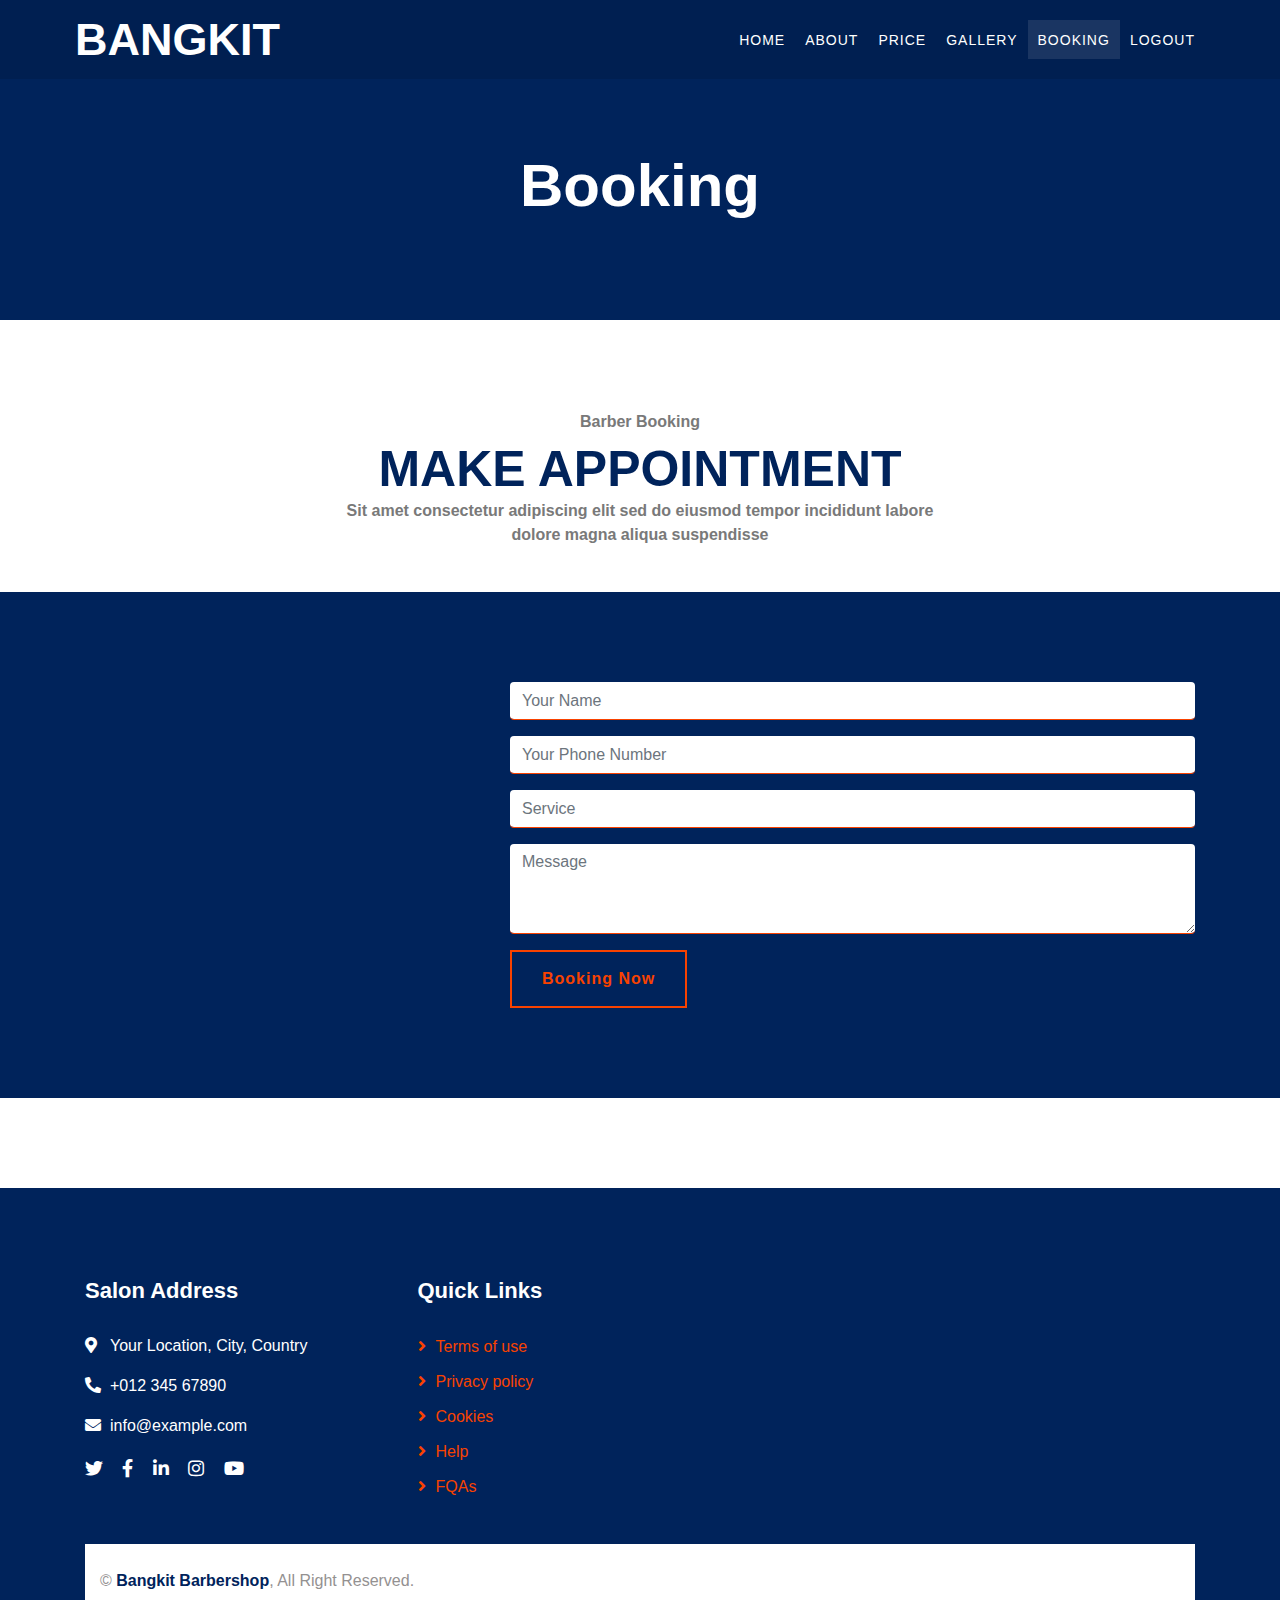
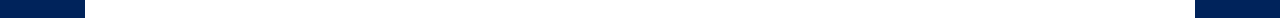
==== booking.html @ 11b48bae "tambah program" ====
<!DOCTYPE html>
<html lang="en">
    <head>
        <meta charset="utf-8">
        <title>Bangkit Barbershop</title>
        <meta content="width=device-width, initial-scale=1.0" name="viewport">
        <meta content="Free Website Template" name="keywords">
        <meta content="Free Website Template" name="description">

        <!-- Favicon -->
        <link href="img/favicon.ico" rel="icon">

        <!-- Google Font -->
        <link href="https://fonts.googleapis.com/css2?family=Open+Sans:wght@300;400;600;700;800&display=swap" rel="stylesheet">

        <!-- CSS Libraries -->
        <link href="https://stackpath.bootstrapcdn.com/bootstrap/4.4.1/css/bootstrap.min.css" rel="stylesheet">
        <link href="https://cdnjs.cloudflare.com/ajax/libs/font-awesome/5.10.0/css/all.min.css" rel="stylesheet">
        <link href="lib/animate/animate.min.css" rel="stylesheet">
        <link href="lib/owlcarousel/assets/owl.carousel.min.css" rel="stylesheet">
        <link href="lib/lightbox/css/lightbox.min.css" rel="stylesheet">

        <!-- Template Stylesheet -->
        <link href="css/style.css" rel="stylesheet">
    </head>

    <body>
        <!-- Nav Bar Start -->
        <div class="navbar navbar-expand-lg bg-dark navbar-dark">
            <div class="container-fluid">
                <a href="index.html" class="navbar-brand"><span>BANGKIT</span></a>
                <button type="button" class="navbar-toggler" data-toggle="collapse" data-target="#navbarCollapse">
                    <span class="navbar-toggler-icon"></span>
                </button>

                <div class="collapse navbar-collapse justify-content-between" id="navbarCollapse">
                    <div class="navbar-nav ml-auto">
                        <a href="index.html" class="nav-item nav-link">Home</a>
                        <a href="about.html" class="nav-item nav-link">About</a>
                        <a href="price.html" class="nav-item nav-link">Price</a>
                        <a href="portfolio.html" class="nav-item nav-link">Gallery</a>
                        <a href="booking.html" class="nav-item nav-link active">Booking</a>
                        <a href="keluar.php" class="nav-item nav-link">Logout</a>
                    </div>
                </div>
            </div>
        </div>
        <!-- Nav Bar End -->


        <!-- Page Header Start -->
        <div class="page-header">
            <div class="container">
                <div class="row">
                    <div class="col-12">
                        <h2>Booking</h2>
                    </div>
                </div>
            </div>
        </div>
        <!-- Page Header End -->


        <!-- Contact Start -->
        <div class="section-header text-center" style="margin-top: 90px;">
            <p>Barber Booking</p>
            <h2>MAKE APPOINTMENT</h2>
            <p>Sit amet consectetur adipiscing elit sed do eiusmod tempor incididunt labore dolore magna aliqua suspendisse</p>
        </div>
        <div class="contact" style="margin-bottom: 90px;">
            <div class="container-fluid">
                <div class="container">
                    <div class="row align-items-center">
                        <div class="col-md-4"></div>
                        <div class="col-md-8">
                            <div class="contact-form">
                                <div id="success"></div>
                                <form name="sentMessage" id="contactForm" novalidate="novalidate">
                                    <div class="control-group">
                                        <input type="text" class="form-control" id="name" placeholder="Your Name" required="required" data-validation-required-message="Please enter your name" />
                                        <p class="help-block text-danger"></p>
                                    </div>
                                    <div class="control-group">
                                        <input type="text" class="form-control" id="number" placeholder="Your Phone Number" required="required" data-validation-required-message="Please enter your phone number" />
                                        <p class="help-block text-danger"></p>
                                    </div>
                                    <div class="control-group">
                                        <input type="text" class="form-control" id="Service" placeholder="Service" required="required" data-validation-required-message="Please enter a Service" />
                                        <p class="help-block text-danger"></p>
                                    </div>
                                    <div class="control-group">
                                        <textarea class="form-control" id="message" placeholder="Message" required="required" data-validation-required-message="Please enter your message"></textarea>
                                        <p class="help-block text-danger"></p>
                                    </div>
                                    <div>
                                        <button class="btn" type="submit" id="sendMessageButton">Booking Now</button>
                                    </div>
                                </form>
                            </div>
                        </div>
                    </div>
                </div>
            </div>
        </div>
        <!-- Contact End -->


        <!-- Footer Start -->
        <div class="footer">
            <div class="container">
                <div class="row">
                    <div class="col-lg-7">
                        <div class="row">
                            <div class="col-md-6">
                                <div class="footer-contact">
                                    <h2>Salon Address</h2>
                                    <p><i class="fa fa-map-marker-alt"></i>Your Location, City, Country</p>
                                    <p><i class="fa fa-phone-alt"></i>+012 345 67890</p>
                                    <p><i class="fa fa-envelope"></i>info@example.com</p>
                                    <div class="footer-social">
                                       <a href="https://freewebsitecode.com/"><i class="fab fa-twitter"></i></a>
                                    <a href="https://facebook.com/freewebsitecode"><i class="fab fa-facebook-f"></i></a>
                                    <a href="https://freewebsitecode.com/"><i class="fab fa-linkedin-in"></i></a>
                                    <a href="https://freewebsitecode.com/"><i class="fab fa-instagram"></i></a>
                                    <a href="https://www.youtube.com/channel/UC9HlQRmKgG3jeVD_fBxj1Pw/videos"><i class="fab fa-youtube"></i></a>
                                    </div>
                                </div>
                            </div>
                            <div class="col-md-6">
                                <div class="footer-link">
                                    <h2>Quick Links</h2>
                                    <a href="">Terms of use</a>
                                    <a href="">Privacy policy</a>
                                    <a href="">Cookies</a>
                                    <a href="">Help</a>
                                    <a href="">FQAs</a>
                                </div>
                            </div>
                        </div>
                    </div>
                 </div>
            </div>
            <div class="container copyright">
                <div class="row">
                    <div class="col-md-6">
                        <p>&copy; <a>Bangkit Barbershop</a>, All Right Reserved.</p>
                    </div>
                </div>
            </div>
        </div>
        <!-- Footer End -->

        <a href="#" class="back-to-top"><i class="fa fa-chevron-up"></i></a>

        <!-- JavaScript Libraries -->
        <script src="https://code.jquery.com/jquery-3.4.1.min.js"></script>
        <script src="https://stackpath.bootstrapcdn.com/bootstrap/4.4.1/js/bootstrap.bundle.min.js"></script>
        <script src="lib/easing/easing.min.js"></script>
        <script src="lib/owlcarousel/owl.carousel.min.js"></script>
        <script src="lib/isotope/isotope.pkgd.min.js"></script>
        <script src="lib/lightbox/js/lightbox.min.js"></script>

        <!-- Contact Javascript File -->
        <script src="mail/jqBootstrapValidation.min.js"></script>
        <script src="mail/contact.js"></script>

        <!-- Template Javascript -->
        <script src="js/main.js"></script>
    </body>
</html>
---- css/style.css ----
/*******************************/
/********* General CSS *********/
/*******************************/
body {
    color: #797979;
    background: #ffffff;
    font-family: 'Plus Jakarta Sans', sans-serif;
}

h1,
h2, 
h3, 
h4,
h5, 
h6 {
    color: #00235B;
}

a {
    color: #454545;
    transition: .3s;
}

a:hover,
a:active,
a:focus {
    color: #f84200;
    outline: none;
    text-decoration: none;
}

.btn:focus,
.form-control:focus {
    box-shadow: none;
}

.container-fluid {
    max-width: 1366px;
}

.back-to-top {
    position: fixed;
    display: none;
    background: #f84200;
    width: 44px;
    height: 44px;
    text-align: center;
    line-height: 1;
    font-size: 22px;
    right: 15px;
    bottom: 15px;
    transition: background 0.5s;
    z-index: 9;
}

.back-to-top:hover {
    background: #00235B;
}

.back-to-top:hover i {
    color: #f84200;
}

.back-to-top i {
    color: #00235B;
    padding-top: 10px;
}


/**********************************/
/********** Top Bar CSS ***********/
/**********************************/
.top-bar {
    position: relative;
    height: 60px;
    background: #00235B;
}

.top-bar .top-bar-left {
    display: flex;
    align-items: center;
    justify-content: flex-start;
}

.top-bar .top-bar-right {
    display: flex;
    align-items: center;
    justify-content: flex-end;
}

.top-bar .text {
    display: flex;
    align-items: center;
    justify-content: center;
    flex-direction: column;
    height: 60px;
    padding: 0 10px;
    text-align: center;
    border-left: 1px solid rgba(255, 255, 255, .15);
}

.top-bar .text:last-child {
    border-right: 1px solid rgba(255, 255, 255, .15);
}

.top-bar .text h2 {
    color: #eeeeee;
    font-weight: 600;
    font-size: 16px;
    letter-spacing: 1px;
    margin: 0;
}

.top-bar .text p {
    color: #eeeeee;
    font-size: 12px;
    font-weight: 400;
    margin: 0;
}

.top-bar .social {
    display: flex;
    height: 60px;
    font-size: 0;
    justify-content: flex-end;
}

.top-bar .social a {
    display: flex;
    align-items: center;
    justify-content: center;
    width: 60px;
    height: 100%;
    font-size: 22px;
    color: #ffffff;
    border-right: 1px solid rgba(255, 255, 255, .15);
}

.top-bar .social a:first-child {
    border-left: 1px solid rgba(255, 255, 255, .15);
}

.top-bar .social a:hover {
    color: #f84200;
    background: #ffffff;
}

@media (min-width: 992px) {
    .top-bar {
        padding: 0 60px;
    }
}


/**********************************/
/*********** Nav Bar CSS **********/
/**********************************/
.navbar {
    position: relative;
    transition: .5s;
    z-index: 999;
}

.navbar.nav-sticky {
    position: fixed;
    top: 0;
    width: 100%;
    box-shadow: 0 2px 5px rgba(0, 0, 0, .3);
}

.navbar .navbar-brand {
    margin: 0;
    color: #ffffff;
    font-size: 45px;
    line-height: 0px;
    font-weight: 600;
}

.navbar .navbar-brand span {
    font-weight: 800;
}

.navbar .navbar-brand img {
    max-width: 100%;
    max-height: 40px;
}

.navbar-dark .navbar-nav .nav-link,
.navbar-dark .navbar-nav .nav-link:focus,
.navbar-dark .navbar-nav .nav-link:hover,
.navbar-dark .navbar-nav .nav-link.active {
    padding: 10px 10px 8px 10px;
    color: #ffffff;
}

.navbar-dark .navbar-nav .nav-link:hover,
.navbar-dark .navbar-nav .nav-link.active {
    background: rgba(256, 256, 256, .1);
    transition: none;
}

.navbar .dropdown-menu {
    margin-top: 0;
    border: 0;
    border-radius: 0;
    background: #f8f9fa;
}

@media (min-width: 992px) {
    .navbar {
        position: absolute;
        width: 100%;
        top: 0px;
        padding: 20px 60px;
        background: rgba(0, 0, 0, .1) !important;
        z-index: 9;
    }
    
    .navbar.nav-sticky {
        padding: 10px 60px;
        background: #00235B !important;
    }
    
    .navbar a.nav-link {
        padding: 8px 15px;
        font-size: 14px;
        letter-spacing: 1px;
        text-transform: uppercase;
    }
}

@media (max-width: 991.98px) {   
    .navbar {
        padding: 15px;
        background: #00235B !important;
    }
    
    .navbar a.nav-link {
        padding: 5px;
    }
    
    .navbar .dropdown-menu {
        box-shadow: none;
    }
}


/*******************************/
/********** Hero CSS ***********/
/*******************************/
.hero {
    position: relative;
    width: 100%;
    margin-bottom: 45px;
    height: calc(100vh - 60px);
    background: #00235B;
    overflow: hidden;
}

.hero .container-fluid {
    padding: 0;
}

.hero .hero-image {
    position: relative;
    text-align: right;
}

.hero .hero-image img {
    max-width: 88%;
    max-height: 80%;
}

.hero .hero-text {
    position: relative;
    padding-left: 75px;
    height: calc(100vh - 60px);
    display: flex;
    align-items: flex-start;
    justify-content: center;
    flex-direction: column;
}

.hero .hero-text h1 {
    color: #ffffff;
    font-size: 45px;
    font-weight: 700;
    margin-bottom: 20px;
}

.hero .hero-text p {
    color: #ffffff;
    font-size: 18px;
    margin-bottom: 25px;
}

.hero .hero-text .btn {
    padding: 15px 30px;
    font-size: 16px;
    font-weight: 600;
    letter-spacing: 1px;
    color: #f84200;
    background: none;
    border: 2px solid #f84200;
    border-radius: 0;
    transition: .3s;
}

.hero .hero-text .btn:hover {
    color: #00235B;
    background: #f84200;
}

.hero .btn-play {
    position: absolute;
    z-index: 1;
    top: 80%;
    left: 50%;
    transform: translateX(-50%) translateY(-50%);
    box-sizing: content-box;
    display: block;
    width: 32px;
    height: 44px;
    border-radius: 50%;
    border: none;
    outline: none;
    padding: 18px 20px 18px 28px;
}

.hero .btn-play:before {
    content: "";
    position: absolute;
    z-index: 0;
    left: 50%;
    top: 50%;
    transform: translateX(-50%) translateY(-50%);
    display: block;
    width: 80px;
    height: 80px;
    background: #00235B;
    border-radius: 50%;
    animation: pulse-border 1500ms ease-out infinite;
}

.hero .btn-play:after {
    content: "";
    position: absolute;
    z-index: 1;
    left: 50%;
    top: 50%;
    transform: translateX(-50%) translateY(-50%);
    display: block;
    width: 80px;
    height: 80px;
    background: #00235B;
    border-radius: 50%;
    transition: all 200ms;
}

.hero .btn-play:hover:after {
    background-color: darken(#00235B, 10%);
}

.hero .btn-play img {
    position: relative;
    z-index: 3;
    max-width: 100%;
    width: auto;
    height: auto;
}

.hero .btn-play span {
    display: block;
    position: relative;
    z-index: 3;
    width: 0;
    height: 0;
    border-left: 32px solid #ffffff;
    border-top: 22px solid transparent;
    border-bottom: 22px solid transparent;
}

@keyframes pulse-border {
  0% {
    transform: translateX(-50%) translateY(-50%) translateZ(0) scale(1);
    opacity: 1;
  }
  100% {
    transform: translateX(-50%) translateY(-50%) translateZ(0) scale(1.5);
    opacity: 0;
  }
}

#videoModal .modal-dialog {
    position: relative;
    max-width: 800px;
    margin: 60px auto;
}

#videoModal .modal-body {
    position: relative;
    padding: 0px;
}

#videoModal .close {
    position: absolute;
    right: 0px;
    top: -12px;
    z-index: 999;
    font-size: 50px;
    font-weight: normal;
    color: #ffffff;
    opacity: 1;
}

@media (max-width: 991.98px) {
    .hero .hero-text {
        padding-left: 15px;
    }
    
    .hero .hero-text h1 {
        font-size: 35px;
    }
    
    .hero .hero-text p {
        font-size: 16px;
    }
    
    .hero .hero-text .btn {
        padding: 12px 30px;
        font-size: 15px;
        letter-spacing: 0;
    }
}

@media (max-width: 767.98px) {
    .hero .hero-text h1 {
        font-size: 30px;
        font-weight: 600;
    }
    
    .hero .hero-text p {
        font-size: 14px;
    }
    
    .hero .hero-text .btn {
        padding: 10px 25px;
        font-size: 15px;
        font-weight: 400;
        letter-spacing: 0;
    }
}

@media (max-width: 575.98px) {
    .hero .hero-text h1 {
        font-size: 25px;
        font-weight: 600;
    }
    
    .hero .hero-text p {
        font-size: 14px;
    }
    
    .hero .hero-text .btn {
        padding: 8px 20px;
        font-size: 14px;
        font-weight: 400;
        letter-spacing: 0;
    }
}


/*******************************/
/******* Page Header CSS *******/
/*******************************/
.page-header {
    position: relative;
    margin-bottom: 45px;
    padding: 150px 0 90px 0;
    text-align: center;
    background: #00235B;
}

.page-header h2 {
    position: relative;
    color: #ffffff;
    font-size: 60px;
    font-weight: 700;
}

.page-header a {
    position: relative;
    padding: 0 12px;
    font-size: 22px;
    color: #00235B;
}

.page-header a:hover {
    color: #ffffff;
}

.page-header a::after {
    position: absolute;
    content: "/";
    width: 8px;
    height: 8px;
    top: -2px;
    right: -7px;
    text-align: center;
    color: #00235B;
}

.page-header a:last-child::after {
    display: none;
}

@media (max-width: 767.98px) {
    .page-header h2 {
        font-size: 35px;
    }
    
    .page-header a {
        font-size: 18px;
    }
}


/*******************************/
/******* Section Header ********/
/*******************************/
.section-header {
    position: relative;
    max-width: 600px;
    margin: 0 auto;
    margin-bottom: 45px;
}

.section-header p {
    margin-bottom: 5px;
    position: relative;
    font-size: 16px;
    font-weight: 600;
}

.section-header h2 {
    margin: 0;
    position: relative;
    font-size: 50px;
    font-weight: 700;
}

@media (max-width: 767.98px) {
    .section-header h2 {
        font-size: 30px;
    }
}


/*******************************/
/********** About CSS **********/
/*******************************/
.about {
    position: relative;
    width: 100%;
    padding: 45px 0;
}

.about .section-header {
    margin-bottom: 30px;
    margin-left: 0;
}

.about .about-img {
    position: relative;
    height: 100%;
    margin: 60px 0 0 60px;
}

.about .about-img img {
    position: relative;
    width: 100%;
    height: 100%;
    object-fit: cover;
    z-index: 1;
}

/* .about .about-img::before {
    position: absolute;
    content: "";
    top: -60px;
    right: 60px;
    bottom: 60px;
    left: -60px;
    background: #00235B;
    z-index: 0;
} */

/* .about .about-img::after {
    position: absolute;
    content: "";
    top: -30px;
    right: 30px;
    bottom: 30px;
    left: -30px;
    background: transparent;
    border: 1px solid #ffffff;
    z-index: 2;
} */

.about .about-text p {
    font-size: 16px;
}

.about .about-text a.btn {
    position: relative;
    margin-top: 15px;
    padding: 12px 25px;
    font-size: 16px;
    font-weight: 600;
    letter-spacing: 1px;
    color: #00235B;
    border: 2px solid #00235B;
    border-radius: 0;
    background: none;
    transition: .3s;
}

.about .about-text a.btn:hover {
    color: #f84200;
    background: #00235B;
}

@media (max-width: 767.98px) {
    .about .about-img {
        margin-bottom: 30px;
        height: auto;
    }
}


/*******************************/
/********* Service CSS *********/
/*******************************/
.service {
    position: relative;
    width: 100%;
    padding: 45px 0 15px 0;
}

.service .service-item {
    position: relative;
    width: 100%;
    text-align: center;
    margin-bottom: 30px;
    background: rgba(29, 36, 52, .04);
}

.service .service-img {
    position: relative;
    width: 100%;
}

.service .service-img img {
    position: relative;
    width: 100%;
    height: 100%;
    object-fit: cover;
}

/* .service .service-img::after {
    position: absolute;
    content: "";
    top: 15px;
    right: 15px;
    bottom: 15px;
    left: 15px;
    background: transparent;
    border: 1px solid #ffffff;
    z-index: 1;
} */

.service .service-item h3 {
    margin: 0;
    padding: 25px 15px 15px 15px;
    font-size: 25px;
    font-weight: 700;
}

.service .service-item p {
    margin: 0;
    padding: 0 25px 25px 25px;
    font-size: 16px;
}

.service .service-item a.btn {
    position: relative;
    margin-bottom: 30px;
    padding: 10px 20px;
    font-size: 14px;
    font-weight: 600;
    color: #00235B;
    border: 2px solid #00235B;
    border-radius: 0;
    background: none;
    transition: .3s;
}

.service .service-item:hover a.btn {
    color: #f84200;
    background: #00235B;
    border-color: #00235B;
}


/*******************************/
/********* Pricing CSS *********/
/*******************************/
.price {
    position: relative;
    width: 100%;
    padding: 45px 0 15px 0;
}

.price .price-item {
    position: relative;
    width: 100%;
    display: flex;
    align-items: center;
    justify-content: flex-start;
    flex-direction: row;
    margin-bottom: 30px;
    background: rgba(29, 36, 52, .04);
    transition: .3s;
}

.price .price-item:hover {
    background: #f84200;
}

.price .price-img {
    position: relative;
    width: 100px;
}

.price .price-img img {
    width: 100%;
}

.price .price-img::after {
    position: absolute;
    content: "";
    top: 10px;
    right: 10px;
    bottom: 10px;
    left: 10px;
    background: transparent;
    border: 1px solid #ffffff;
    z-index: 1;
}

.price .price-text {
    position: relative;
    padding: 0 15px;
    width: calc(100% - 100px);
    overflow: hidden;
}

.price .price-text h2 {
    position: relative;
    margin-bottom: 8px;
    font-size: 16px;
    font-weight: 600;
    white-space: nowrap;
}

.price .price-text h3 {
    position: relative;
    margin: 0;
    font-size: 16px;
    font-weight: 400;
    color: #333333;
}


/*******************************/
/*********** Team CSS **********/
/*******************************/
.team {
    position: relative;
    width: 100%;
    padding: 45px 0 15px 0;
}

.team .team-item {
    margin-bottom: 30px;
}

.team .team-img {
    position: relative;
}

/* .team .team-img::after {
    position: absolute;
    content: "";
    top: 15px;
    right: 15px;
    bottom: 15px;
    left: 15px;
    background: transparent;
    border: 1px solid #F6F6F7;
    transition: .3s;
    z-index: 1;
} */

.team .team-img img {
    width: 100%;
}

.team .team-text {
    position: relative;
    margin: -60px 15px 0 15px;
    padding: 30px 15px;
    text-align: center;
    background: #F6F6F7;
    transition: .3s;
    z-index: 2;
}

.team .team-text h2 {
    font-size: 16px;
    font-weight: 600;
}

.team .team-text p {
    margin: 0;
    color: #333333;
}

.team .team-item:hover .team-text {
    background: #f84200;
}

.team .team-item:hover .team-img::after {
    border-color: #f84200;
}


/*******************************/
/******* Testimonial CSS *******/
/*******************************/
.testimonial {
    position: relative;
    margin: 45px 0;
    padding: 120px 0;
    background: linear-gradient(rgba(29, 36, 52, 1), rgba(29, 36, 52, .5), rgba(29, 36, 52, 1)), url(../img/testimonial-bg.jpg);
    background-position: center;
    background-repeat: no-repeat;
    background-size: cover;
}

.testimonial .container {
    max-width: 700px;
}

.testimonial .testimonials-carousel {
    position: relative;
    width: 100%;
}

.testimonial .testimonial-item {
    position: relative;
    width: 100%;
    display: flex;
    align-items: flex-start;
    justify-content: center;
    flex-direction: column;
    overflow: hidden;
}

.testimonial .testimonial-item img {
    width: 60px;
    border-radius: 60px;
    margin-bottom: 25px;
}

.testimonial .testimonial-item p {
    color: #ffffff;
    font-size: 16px;
    margin-bottom: 20px;
}

.testimonial .testimonial-item h2 {
    color: #f84200;
    font-size: 18px;
    font-weight: 700;
    margin-bottom: 5px;
}

.testimonial .testimonial-item h3 {
    color: #999999;
    font-size: 16px;
    font-weight: 300;
    margin: 0;
}

.testimonial .owl-nav {
    width: 135px;
    margin-top: 45px;
    display: flex;
}

.testimonial .owl-nav .owl-prev,
.testimonial .owl-nav .owl-next {
    width: 60px;
    height: 60px;
    display: flex;
    align-items: center;
    justify-content: center;
    color: #f84200;
    background: #00235B;
    font-size: 22px;
    transition: .3s;
}

.testimonial .owl-nav .owl-next {
    margin-left: 15px;
}

.testimonial .owl-nav .owl-prev:hover,
.testimonial .owl-nav .owl-next:hover {
    color: #00235B;
    background: #f84200;
}


/*******************************/
/*********** Blog CSS **********/
/*******************************/
.blog {
    position: relative;
    width: 100%;
    padding: 45px 0;
}

.blog .blog-carousel {
    position: relative;
    width: calc(100% + 30px);
    left: -15px;
    right: -15px;
}

.blog .blog-item {
    position: relative;
    margin: 0 15px;
    background: rgba(29, 36, 52, .04);
    overflow: hidden;
}

.blog .blog-page .blog-item {
    margin: 0 0 30px 0;
}

.blog .blog-img {
    position: relative;
    width: 100%;
}

.blog .blog-img::after {
    position: absolute;
    content: "";
    top: 15px;
    right: 15px;
    bottom: 15px;
    left: 15px;
    background: transparent;
    border: 1px solid #ffffff;
    z-index: 1;
}

.blog .blog-img img {
    width: 100%;
}

.blog .blog-meta {
    position: relative;
    padding: 20px 30px 12px 30px;
}

.blog .blog-meta * {
    display: inline-block;
    margin: 0;
    padding: 0;
    font-size: 14px;
    font-weight: 300;
    color: #797979;
}

.blog .blog-meta i {
    margin: 0 2px 0 10px;
}

.blog .blog-meta i:first-child {
    margin-left: 0;
}

.blog .blog-text {
    position: relative;
    padding: 0 30px 30px 30px;
}

.blog .blog-text h2 {
    font-size: 18px;
    font-weight: 600;
}

.blog .blog-text p {
    margin-bottom: 10px;
}

.blog .blog-item a.btn {
    padding: 0;
    font-size: 14px;
    font-weight: 700;
    text-transform: uppercase;
    color: #00235B;
    transition: .3s;
}

.blog .blog-item a.btn i {
    margin-left: 5px;
}

.blog .blog-item a.btn:hover {
    color: #f84200;
}

.blog .owl-nav {
    width: 150px;
    margin: 32px auto 0 auto;
    display: flex;
}

.blog .owl-nav .owl-prev,
.blog .owl-nav .owl-next {
    margin-left: 15px;
    width: 60px;
    height: 60px;
    display: flex;
    align-items: center;
    justify-content: center;
    color: #f84200;
    background: #00235B;
    font-size: 22px;
    transition: .3s;
}

.blog .owl-nav .owl-prev:hover,
.blog .owl-nav .owl-next:hover {
    color: #00235B;
    background: #f84200;
}

.blog .pagination .page-link {
    color: #00235B;
    border-radius: 0;
    border-color: #00235B;
}

.blog .pagination .page-link:hover,
.blog .pagination .page-item.active .page-link {
    color: #f84200;
    background: #00235B;
}

.blog .pagination .disabled .page-link {
    color: #999999;
}


/*******************************/
/******** Portfolio CSS ********/
/*******************************/
.portfolio {
    position: relative;
    padding: 45px 0 15px 0;
    background: #ffffff;
}

.portfolio #portfolio-flters {
    padding: 0;
    margin: -15px 0 25px 0;
    list-style: none;
    font-size: 0;
    text-align: center;
}

.portfolio #portfolio-flters li {
    cursor: pointer;
    display: inline-block;
    margin: 5px;
    padding: 8px 15px;
    color: #00235B;
    font-size: 14px;
    font-weight: 600;
    border-radius: 0;
    background: none;
    border: 2px solid #00235B;
    transition: .3s;
}

.portfolio #portfolio-flters li:hover,
.portfolio #portfolio-flters li.filter-active {
    background: #00235B;
    color: #f84200;
}

.portfolio .portfolio-item {
    position: relative;
    margin-bottom: 30px;
    overflow: hidden;
    transition: .3s;
}

.portfolio .portfolio-item:hover {
    margin-top: -10px;
}

.portfolio .portfolio-wrap {
    position: relative;
    width: 100%;
}
/* 
.portfolio .portfolio-wrap a::after {
    position: absolute;
    content: "";
    top: 30px;
    right: 30px;
    bottom: 30px;
    left: 30px;
    background: transparent;
    border: 1px solid #F6F6F7;
    transition: .3s;
    z-index: 1;
} */

/* .portfolio .portfolio-wrap:hover a::after {
    border-color: #f84200;
} */

.portfolio img {
    position: relative;
    width: 100%; 
    height: 100%; 
    object-fit: cover;
    border-radius: 16px;
}


/*******************************/
/********* Contact CSS *********/
/*******************************/
.contact {
    position: relative;
    width: 100%;
    margin: 45px 0;
    background: #00235B;
}

.contact .container-fluid {
    background: url(../img/barber.jpg) left center no-repeat;
    background-size: contain;
}

.contact .contact-form {
    position: relative;
    padding: 90px 0 90px 45px;
    background: #00235B;
}

.contact .contact-form input {
    border: none;
    border-bottom: 1px solid #f84200;
}

.contact .contact-form textarea {
    height: 90px;
    border: none;
    border-bottom: 1px solid #f84200;;
}

.contact .contact-form .btn {
    padding: 15px 30px;
    font-size: 16px;
    font-weight: 600;
    letter-spacing: 1px;
    color: #f84200;
    background: none;
    border: 2px solid #f84200;
    border-radius: 0;
    transition: .3s;
}

.contact .contact-form .btn:hover {
    color: #00235B;
    background: #f84200;
}

.contact .help-block ul {
    margin: 0;
    padding: 0;
    list-style-type: none;
}

@media (max-width: 767.98px) {
    .contact .container-fluid {
        background: none;
    }
    
    .contact .contact-form {
        padding: 90px 0;
    }
}


/*******************************/
/******* Single Page CSS *******/
/*******************************/
.single {
    position: relative;
    width: 100%;
    padding: 45px 0 65px 0;
}

.single img {
    width: 100%;
    margin: 0 0 25px 0;
}

.single .table,
.single .list-group {
    margin-bottom: 30px;
}

.single .ul-group {
    padding: 0;
    list-style: none;
}

.single .ul-group li {
    margin-left: 2px;
}

.single .ul-group li::before {
    position: relative;
    content: "\f0da";
    font-family: "Font Awesome 5 Free";
    font-weight: 900;
    margin-right: 10px;
}

.single .ol-group {
    padding-left: 18px;
}



/*******************************/
/********* Footer CSS **********/
/*******************************/
.footer {
    position: relative;
    margin-top: 45px;
    padding-top: 90px;
    background: #00235B;
}

.footer .footer-contact,
.footer .footer-link,
.footer .footer-newsletter {
    position: relative;
    margin-bottom: 45px;
    color: #ffff;
}

.footer .footer-contact h2,
.footer .footer-link h2,
.footer .footer-newsletter h2{
    position: relative;
    margin-bottom: 30px;
    font-size: 22px;
    font-weight: 700;
    color: #ffff;
}

.footer .footer-link a {
    display: block;
    margin-bottom: 10px;
    color: #f84200;
    transition: .3s;
}

.footer .footer-link a::before {
    position: relative;
    content: "\f105";
    font-family: "Font Awesome 5 Free";
    font-weight: 900;
    margin-right: 10px;
}

.footer .footer-link a:hover {
    color: #ffff;
    letter-spacing: 1px;
}

.footer .footer-contact p i {
    width: 25px;
}

.footer .footer-social {
    position: relative;
    margin-top: 20px;
}

.footer .footer-social a {
    display: inline-block;
}

.footer .footer-social a i {
    margin-right: 15px;
    font-size: 18px;
    color: #ffff;
}

.footer .footer-social a:last-child i {
    margin: 0;
}

.footer .footer-social a:hover i {
    color: #f84200;
}

.footer .footer-newsletter .form {
    position: relative;
    width: 100%;
}

.footer .footer-newsletter input {
    height: 60px;
    border: 2px solid #00235B;
    border-radius: 0;
}

.footer .footer-newsletter .btn {
    position: absolute;
    top: 8px;
    right: 8px;
    height: 44px;
    padding: 8px 20px;
    font-size: 14px;
    font-weight: 600;
    color: #00235B;
    background: none;
    border-radius: 0;
    border: 2px solid #00235B;
    transition: .3s;
}

.footer .footer-newsletter .btn:hover {
    color: #ffff;
    background: #00235B;
}

.footer .copyright {
    padding: 0 30px;
}

.footer .copyright .row {
    background: #ffffff;
    padding-top: 25px;
    padding-bottom: 25px;
}

.footer .copyright p {
    margin: 0;
    color: #949191;
}

.footer .copyright .col-md-6:last-child p {
    text-align: left;
}

.footer .copyright p a {
    color: #00235B;
    font-weight: 700;
}

.footer .copyright p a:hover {
    color: #f84200;
}

@media (max-width: 767.98px) {
    .footer .copyright p,
    .footer .copyright .col-md-6:last-child p {
        margin: 5px 0;
        text-align: center;
    }
}
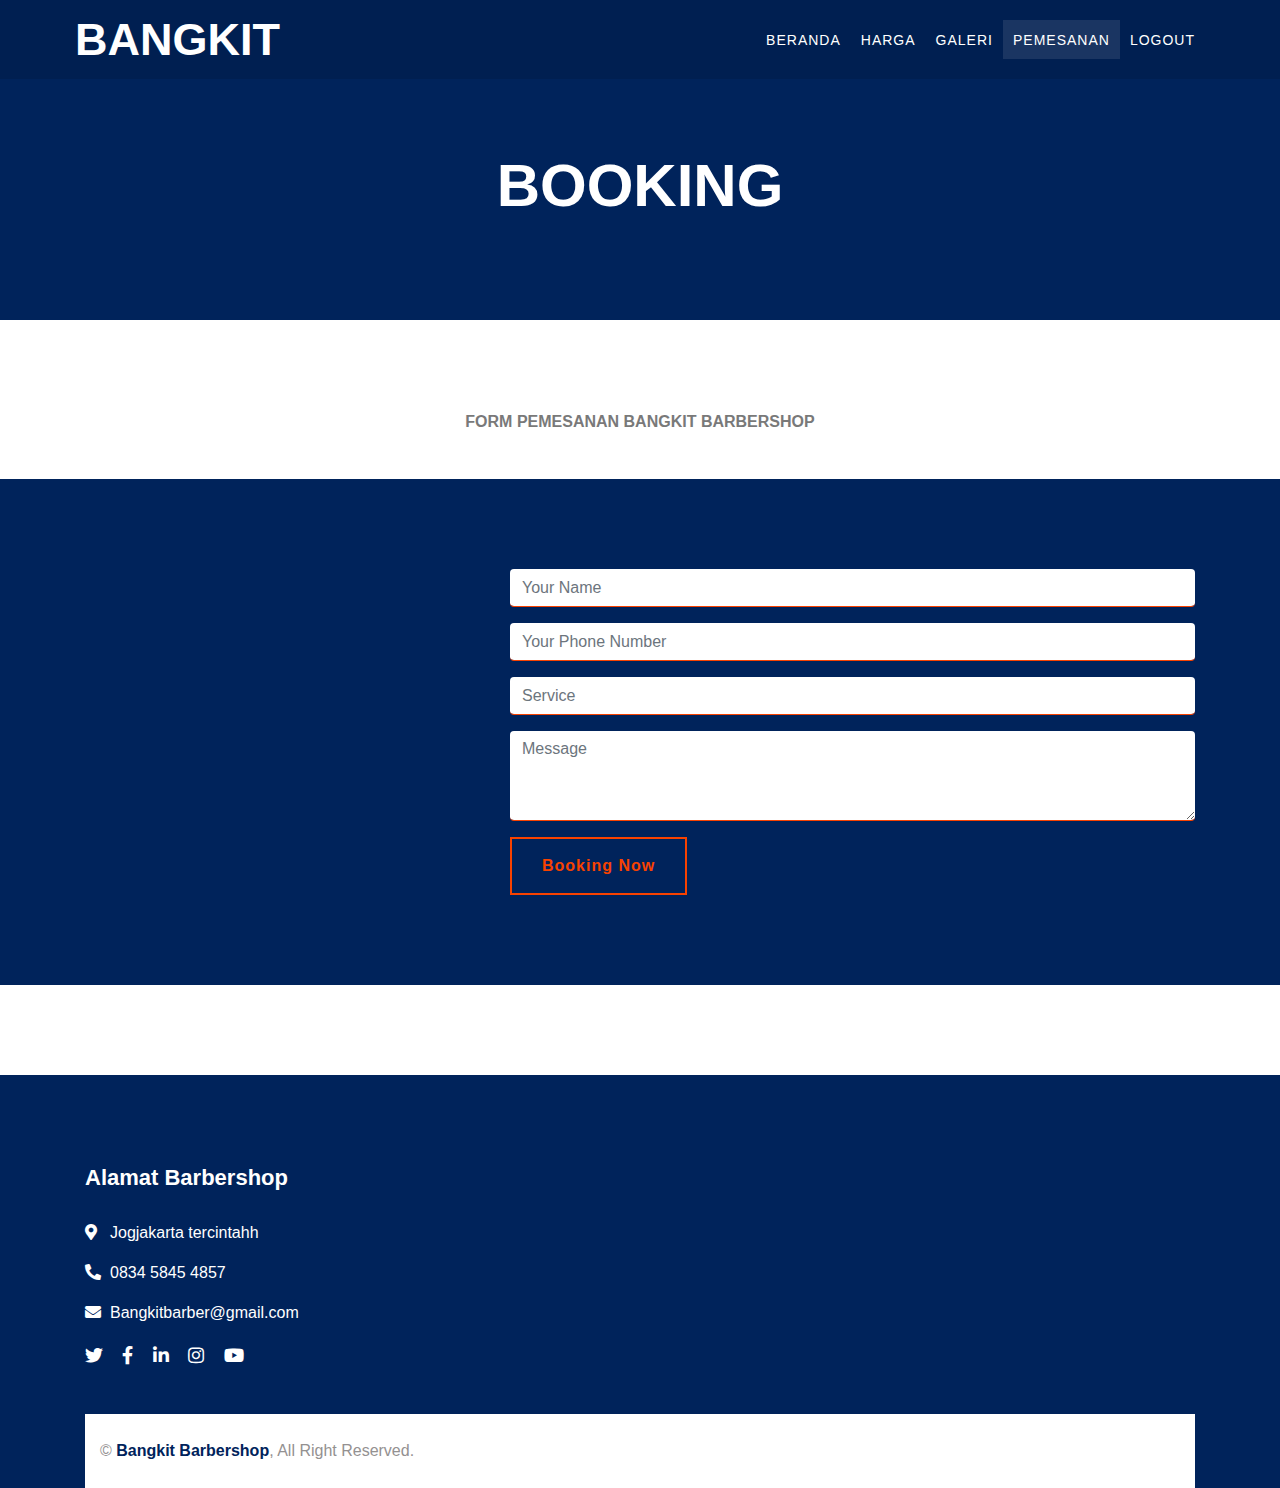
==== commit bb4bcbc0: "adminn" ====
--- a/booking.html
+++ b/booking.html
@@ -1,170 +1,152 @@
 <!DOCTYPE html>
 <html lang="en">
-    <head>
-        <meta charset="utf-8">
-        <title>Bangkit Barbershop</title>
-        <meta content="width=device-width, initial-scale=1.0" name="viewport">
-        <meta content="Free Website Template" name="keywords">
-        <meta content="Free Website Template" name="description">
 
-        <!-- Favicon -->
-        <link href="img/favicon.ico" rel="icon">
+<head>
+    <meta charset="utf-8">
+    <title>Bangkit Barbershop</title>
+    <meta content="width=device-width, initial-scale=1.0" name="viewport">
+    <meta content="Free Website Template" name="keywords">
+    <meta content="Free Website Template" name="description">
+    <link href="img/favicon.ico" rel="icon">
+    <link href="https://fonts.googleapis.com/css2?family=Open+Sans:wght@300;400;600;700;800&display=swap" rel="stylesheet">
+    <link href="https://stackpath.bootstrapcdn.com/bootstrap/4.4.1/css/bootstrap.min.css" rel="stylesheet">
+    <link href="https://cdnjs.cloudflare.com/ajax/libs/font-awesome/5.10.0/css/all.min.css" rel="stylesheet">
+    <link href="lib/animate/animate.min.css" rel="stylesheet">
+    <link href="lib/owlcarousel/assets/owl.carousel.min.css" rel="stylesheet">
+    <link href="lib/lightbox/css/lightbox.min.css" rel="stylesheet">
+    <link href="css/style.css" rel="stylesheet">
+</head>
 
-        <!-- Google Font -->
-        <link href="https://fonts.googleapis.com/css2?family=Open+Sans:wght@300;400;600;700;800&display=swap" rel="stylesheet">
+<body>
+    <!-- Nav Bar Start -->
+    <div class="navbar navbar-expand-lg bg-dark navbar-dark">
+        <div class="container-fluid">
+            <a href="index.php" class="navbar-brand"><span>BANGKIT</span></a>
+            <button type="button" class="navbar-toggler" data-toggle="collapse" data-target="#navbarCollapse">
+                <span class="navbar-toggler-icon"></span>
+            </button>
 
-        <!-- CSS Libraries -->
-        <link href="https://stackpath.bootstrapcdn.com/bootstrap/4.4.1/css/bootstrap.min.css" rel="stylesheet">
-        <link href="https://cdnjs.cloudflare.com/ajax/libs/font-awesome/5.10.0/css/all.min.css" rel="stylesheet">
-        <link href="lib/animate/animate.min.css" rel="stylesheet">
-        <link href="lib/owlcarousel/assets/owl.carousel.min.css" rel="stylesheet">
-        <link href="lib/lightbox/css/lightbox.min.css" rel="stylesheet">
+            <div class="collapse navbar-collapse justify-content-between" id="navbarCollapse">
+                <div class="navbar-nav ml-auto">
+                    <a href="index.html" class="nav-item nav-link">Beranda</a>
+                    <a href="price.html" class="nav-item nav-link">Harga</a>
+                    <a href="portfolio.html" class="nav-item nav-link">Galeri</a>
+                    <a href="booking.html" class="nav-item nav-link active">Pemesanan</a>
+                    <a href="logout.php" class="nav-item nav-link">Logout</a>
+                </div>
+            </div>
+        </div>
+    </div>
+    <!-- Nav Bar End -->
 
-        <!-- Template Stylesheet -->
-        <link href="css/style.css" rel="stylesheet">
-    </head>
 
-    <body>
-        <!-- Nav Bar Start -->
-        <div class="navbar navbar-expand-lg bg-dark navbar-dark">
-            <div class="container-fluid">
-                <a href="index.html" class="navbar-brand"><span>BANGKIT</span></a>
-                <button type="button" class="navbar-toggler" data-toggle="collapse" data-target="#navbarCollapse">
-                    <span class="navbar-toggler-icon"></span>
-                </button>
+    <!-- Page Header Start -->
+    <div class="page-header">
+        <div class="container">
+            <div class="row">
+                <div class="col-12">
+                    <h2>BOOKING</h2>
+                </div>
+            </div>
+        </div>
+    </div>
+    <!-- Page Header End -->
 
-                <div class="collapse navbar-collapse justify-content-between" id="navbarCollapse">
-                    <div class="navbar-nav ml-auto">
-                        <a href="index.html" class="nav-item nav-link">Home</a>
-                        <a href="about.html" class="nav-item nav-link">About</a>
-                        <a href="price.html" class="nav-item nav-link">Price</a>
-                        <a href="portfolio.html" class="nav-item nav-link">Gallery</a>
-                        <a href="booking.html" class="nav-item nav-link active">Booking</a>
-                        <a href="keluar.php" class="nav-item nav-link">Logout</a>
+
+
+    <!-- Contact Start -->
+    <div class="section-header text-center" style="margin-top: 90px;">
+        <p>FORM PEMESANAN BANGKIT BARBERSHOP</p>
+    </div>
+    <div class="contact" style="margin-bottom: 90px;">
+        <div class="container-fluid">
+            <div class="container">
+                <div class="row align-items-center">
+                    <div class="col-md-4"></div>
+                    <div class="col-md-8">
+                        <div class="contact-form">
+                            <div id="success"></div>
+                            <form name="sentMessage" id="contactForm" novalidate="novalidate">
+                                <div class="control-group">
+                                    <input type="text" class="form-control" id="name" placeholder="Your Name" required="required" data-validation-required-message="Please enter your name" />
+                                    <p class="help-block text-danger"></p>
+                                </div>
+                                <div class="control-group">
+                                    <input type="text" class="form-control" id="number" placeholder="Your Phone Number" required="required" data-validation-required-message="Please enter your phone number" />
+                                    <p class="help-block text-danger"></p>
+                                </div>
+                                <div class="control-group">
+                                    <input type="text" class="form-control" id="Service" placeholder="Service" required="required" data-validation-required-message="Please enter a Service" />
+                                    <p class="help-block text-danger"></p>
+                                </div>
+                                <div class="control-group">
+                                    <textarea class="form-control" id="message" placeholder="Message" required="required" data-validation-required-message="Please enter your message"></textarea>
+                                    <p class="help-block text-danger"></p>
+                                </div>
+                                <div>
+                                    <button class="btn" type="submit" id="sendMessageButton">Booking Now</button>
+                                </div>
+                            </form>
+                        </div>
                     </div>
                 </div>
             </div>
         </div>
-        <!-- Nav Bar End -->
+    </div>
+    <!-- Contact End -->
 
 
-        <!-- Page Header Start -->
-        <div class="page-header">
-            <div class="container">
-                <div class="row">
-                    <div class="col-12">
-                        <h2>Booking</h2>
-                    </div>
-                </div>
-            </div>
-        </div>
-        <!-- Page Header End -->
-
-
-        <!-- Contact Start -->
-        <div class="section-header text-center" style="margin-top: 90px;">
-            <p>Barber Booking</p>
-            <h2>MAKE APPOINTMENT</h2>
-            <p>Sit amet consectetur adipiscing elit sed do eiusmod tempor incididunt labore dolore magna aliqua suspendisse</p>
-        </div>
-        <div class="contact" style="margin-bottom: 90px;">
-            <div class="container-fluid">
-                <div class="container">
-                    <div class="row align-items-center">
-                        <div class="col-md-4"></div>
-                        <div class="col-md-8">
-                            <div class="contact-form">
-                                <div id="success"></div>
-                                <form name="sentMessage" id="contactForm" novalidate="novalidate">
-                                    <div class="control-group">
-                                        <input type="text" class="form-control" id="name" placeholder="Your Name" required="required" data-validation-required-message="Please enter your name" />
-                                        <p class="help-block text-danger"></p>
-                                    </div>
-                                    <div class="control-group">
-                                        <input type="text" class="form-control" id="number" placeholder="Your Phone Number" required="required" data-validation-required-message="Please enter your phone number" />
-                                        <p class="help-block text-danger"></p>
-                                    </div>
-                                    <div class="control-group">
-                                        <input type="text" class="form-control" id="Service" placeholder="Service" required="required" data-validation-required-message="Please enter a Service" />
-                                        <p class="help-block text-danger"></p>
-                                    </div>
-                                    <div class="control-group">
-                                        <textarea class="form-control" id="message" placeholder="Message" required="required" data-validation-required-message="Please enter your message"></textarea>
-                                        <p class="help-block text-danger"></p>
-                                    </div>
-                                    <div>
-                                        <button class="btn" type="submit" id="sendMessageButton">Booking Now</button>
-                                    </div>
-                                </form>
+    <!-- Footer Start -->
+    <div class="footer">
+        <div class="container">
+            <div class="row">
+                <div class="col-lg-7">
+                    <div class="row">
+                        <div class="col-md-6">
+                            <div class="footer-contact">
+                                <h2>Alamat Barbershop</h2>
+                                <p><i class="fa fa-map-marker-alt"></i>Jogjakarta tercintahh</p>
+                                <p><i class="fa fa-phone-alt"></i>0834 5845 4857</p>
+                                <p><i class="fa fa-envelope"></i>Bangkitbarber@gmail.com</p>
+                                <div class="footer-social">
+                                    <a href="https://twitter.com/"><i class="fab fa-twitter"></i></a>
+                                    <a href="https://facebook.com/"><i class="fab fa-facebook-f"></i></a>
+                                    <a href="https://linkedin/"><i class="fab fa-linkedin-in"></i></a>
+                                    <a href="https://instagram.com/"><i class="fab fa-instagram"></i></a>
+                                    <a href="https://www.youtube.com/channel/UCg7kU1QYOiVyhV1GnmgOuBA"><i class="fab fa-youtube"></i></a>
+                                </div>
                             </div>
                         </div>
                     </div>
                 </div>
             </div>
         </div>
-        <!-- Contact End -->
-
-
-        <!-- Footer Start -->
-        <div class="footer">
-            <div class="container">
-                <div class="row">
-                    <div class="col-lg-7">
-                        <div class="row">
-                            <div class="col-md-6">
-                                <div class="footer-contact">
-                                    <h2>Salon Address</h2>
-                                    <p><i class="fa fa-map-marker-alt"></i>Your Location, City, Country</p>
-                                    <p><i class="fa fa-phone-alt"></i>+012 345 67890</p>
-                                    <p><i class="fa fa-envelope"></i>info@example.com</p>
-                                    <div class="footer-social">
-                                       <a href="https://freewebsitecode.com/"><i class="fab fa-twitter"></i></a>
-                                    <a href="https://facebook.com/freewebsitecode"><i class="fab fa-facebook-f"></i></a>
-                                    <a href="https://freewebsitecode.com/"><i class="fab fa-linkedin-in"></i></a>
-                                    <a href="https://freewebsitecode.com/"><i class="fab fa-instagram"></i></a>
-                                    <a href="https://www.youtube.com/channel/UC9HlQRmKgG3jeVD_fBxj1Pw/videos"><i class="fab fa-youtube"></i></a>
-                                    </div>
-                                </div>
-                            </div>
-                            <div class="col-md-6">
-                                <div class="footer-link">
-                                    <h2>Quick Links</h2>
-                                    <a href="">Terms of use</a>
-                                    <a href="">Privacy policy</a>
-                                    <a href="">Cookies</a>
-                                    <a href="">Help</a>
-                                    <a href="">FQAs</a>
-                                </div>
-                            </div>
-                        </div>
-                    </div>
-                 </div>
-            </div>
-            <div class="container copyright">
-                <div class="row">
-                    <div class="col-md-6">
-                        <p>&copy; <a>Bangkit Barbershop</a>, All Right Reserved.</p>
-                    </div>
+        <div class="container copyright">
+            <div class="row">
+                <div class="col-md-6">
+                    <p>&copy; <a>Bangkit Barbershop</a>, All Right Reserved.</p>
                 </div>
             </div>
         </div>
-        <!-- Footer End -->
+    </div>
+    <!-- Footer End -->
 
-        <a href="#" class="back-to-top"><i class="fa fa-chevron-up"></i></a>
+    <a href="#" class="back-to-top"><i class="fa fa-chevron-up"></i></a>
 
-        <!-- JavaScript Libraries -->
-        <script src="https://code.jquery.com/jquery-3.4.1.min.js"></script>
-        <script src="https://stackpath.bootstrapcdn.com/bootstrap/4.4.1/js/bootstrap.bundle.min.js"></script>
-        <script src="lib/easing/easing.min.js"></script>
-        <script src="lib/owlcarousel/owl.carousel.min.js"></script>
-        <script src="lib/isotope/isotope.pkgd.min.js"></script>
-        <script src="lib/lightbox/js/lightbox.min.js"></script>
+    <!-- JavaScript Libraries -->
+    <script src="https://code.jquery.com/jquery-3.4.1.min.js"></script>
+    <script src="https://stackpath.bootstrapcdn.com/bootstrap/4.4.1/js/bootstrap.bundle.min.js"></script>
+    <script src="lib/easing/easing.min.js"></script>
+    <script src="lib/owlcarousel/owl.carousel.min.js"></script>
+    <script src="lib/isotope/isotope.pkgd.min.js"></script>
+    <script src="lib/lightbox/js/lightbox.min.js"></script>
 
-        <!-- Contact Javascript File -->
-        <script src="mail/jqBootstrapValidation.min.js"></script>
-        <script src="mail/contact.js"></script>
+    <!-- Contact Javascript File -->
+    <script src="mail/jqBootstrapValidation.min.js"></script>
+    <script src="mail/contact.js"></script>
 
-        <!-- Template Javascript -->
-        <script src="js/main.js"></script>
-    </body>
-</html>
+    <!-- Template Javascript -->
+    <script src="js/main.js"></script>
+</body>
+
+</html>--- a/css/style.css
+++ b/css/style.css
@@ -729,6 +729,7 @@
     justify-content: flex-start;
     flex-direction: row;
     margin-bottom: 30px;
+    border-radius: 16px;
     background: rgba(29, 36, 52, .04);
     transition: .3s;
 }
@@ -744,18 +745,7 @@
 
 .price .price-img img {
     width: 100%;
-}
-
-.price .price-img::after {
-    position: absolute;
-    content: "";
-    top: 10px;
-    right: 10px;
-    bottom: 10px;
-    left: 10px;
-    background: transparent;
-    border: 1px solid #ffffff;
-    z-index: 1;
+    border-radius: 16px;
 }
 
 .price .price-text {
